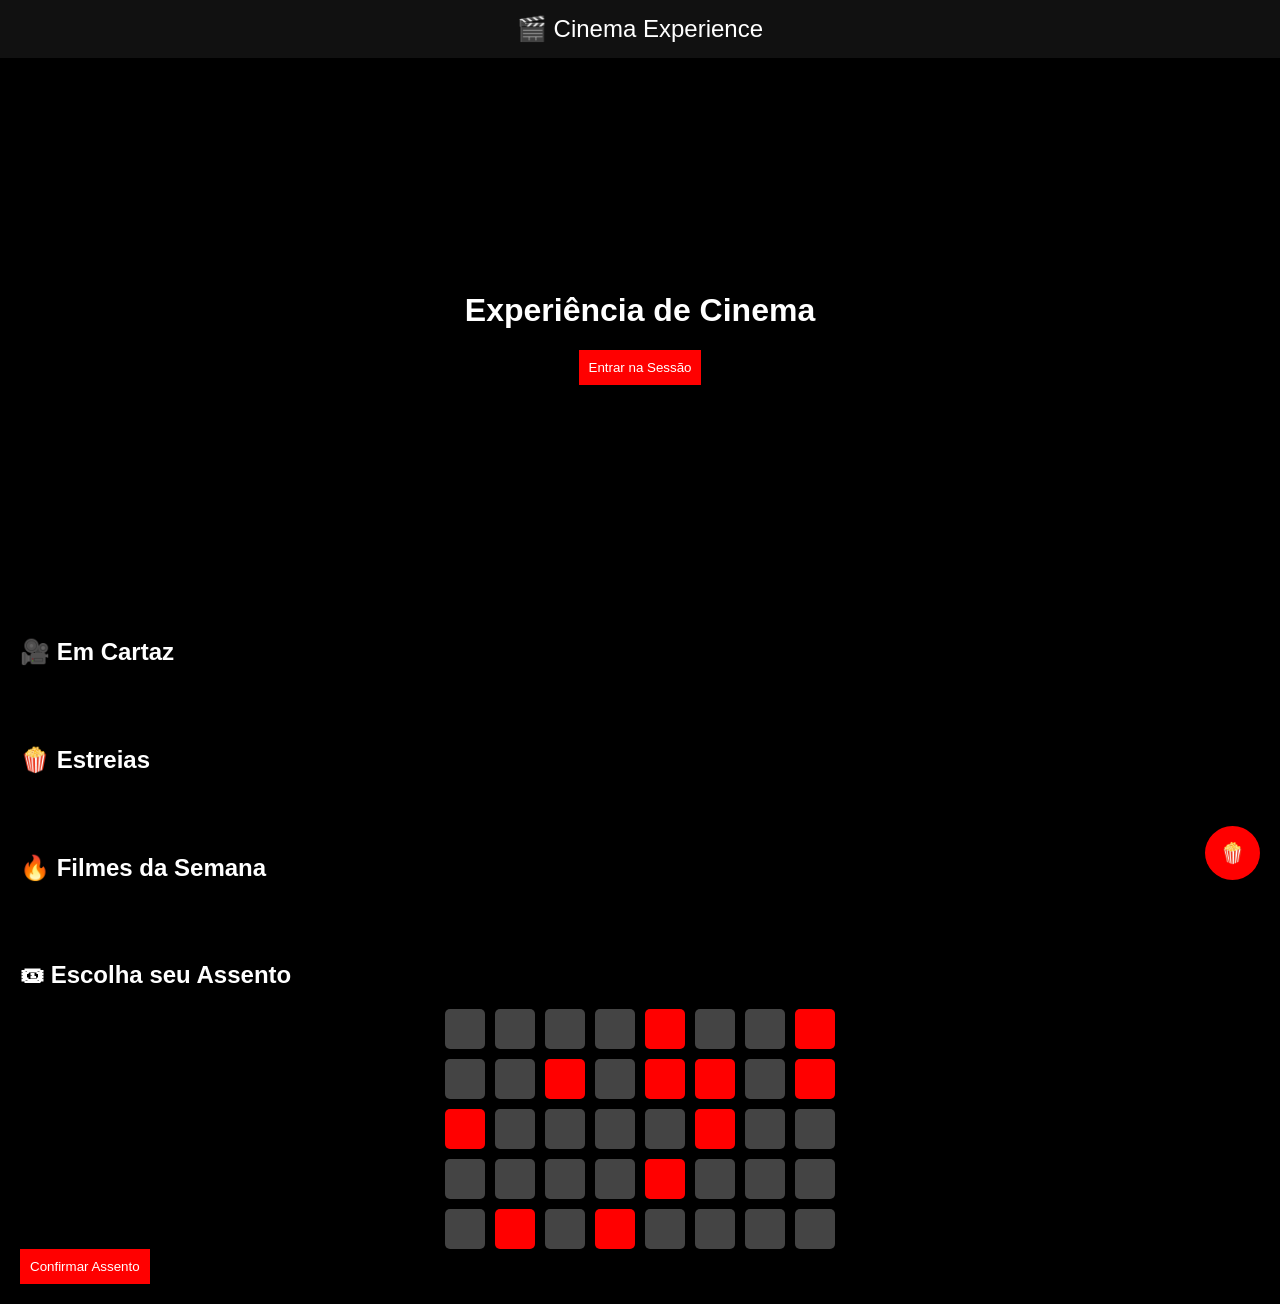
==== html/index.html @ 45d1f7ba "feat: adiciona bomboniere interativa com sidebar, overlay e animações" ====
<!DOCTYPE html>
<html lang="pt-BR">
<head>
  <meta charset="UTF-8">
  <title>Cinema Experience</title>
  <link rel="stylesheet" href="/css/style.css">
</head>

<body>

<header>🎬 Cinema Experience</header>

<div class="banner" id="banner">
  <h1>Experiência de Cinema</h1>
  <button onclick="openSessionMode()">Entrar na Sessão</button>
</div>

<div class="section">
  <h2>🎥 Em Cartaz</h2>
  <div class="carousel" id="nowPlaying"></div>
</div>

<div class="section">
  <h2>🍿 Estreias</h2>
  <div class="carousel" id="upcoming"></div>
</div>

<div class="section">
  <h2>🔥 Filmes da Semana</h2>
  <div class="carousel" id="weekly"></div>
</div>

<div class="section">
  <h2>🎟 Escolha seu Assento</h2>
  <div class="seats" id="seats"></div>
  <button onclick="confirmSeat()">Confirmar Assento</button>
</div>

<!-- BOTÃO FLUTUANTE -->
<button onclick="toggleSnackBar()" class="open-snack">
  🍿
</button>

<!-- SIDEBAR -->
<div class="snack-bar">
  <h3>🍿 Bomboniere</h3>

  <button onclick="addToCart('Pipoca', 15)">Pipoca - R$15</button>
  <button onclick="addToCart('Refrigerante', 10)">Refri - R$10</button>
  <button onclick="addToCart('Combo', 20)">Combo - R$20</button>

  <div id="cart"></div>
</div>

<script type="module" src="/js/main.js"></script>
<script src="/js/seats.js"></script>
<script src="/js/cart.js"></script>

</body>
</html>
---- css/style.css ----
body {
  margin:0;
  font-family: Arial;
  background:#000;
  color:#fff;
}

header {
  background:#111;
  padding:15px;
  text-align:center;
  font-size:24px;
}

.banner {
  height:60vh;
  background-size:cover;
  display:flex;
  align-items:center;
  justify-content:center;
  flex-direction:column;
}

.section {
  padding:20px;
}

.carousel {
  display:flex;
  overflow-x:auto;
  gap:15px;
}

.movie {
  min-width:150px;
}

.movie img {
  width:100%;
  border-radius:10px;
}

button {
  background:red;
  color:white;
  border:none;
  padding:10px;
  cursor:pointer;
}

button:hover {
  background:#ff3333;
  transition:0.3s;
}

.seats {
  display:grid;
  grid-template-columns: repeat(8, 40px);
  gap:10px;
  justify-content:center;
}

.seat {
  width:40px;
  height:40px;
  background:#444;
  border-radius:5px;
  cursor:pointer;
}

.seat.selected { background:green; }
.seat.occupied { background:red; }

/* BOTÃO FLUTUANTE */
.open-snack {
  position: fixed;
  bottom: 20px;
  right: 20px;
  background: red;
  padding: 15px;
  border-radius: 50%;
  font-size: 20px;
  z-index: 1000;
}

/* SIDEBAR ESCONDIDA */
.snack-bar {
  position: fixed;
  right: -300px;
  top: 0;
  width: 260px;
  height: 100vh;
  background: #111;
  padding: 20px;
  transition: 0.3s;
  display: flex;
  flex-direction: column;
  gap: 10px;
}

/* QUANDO ABRIR */
.snack-bar.active {
  right: 0;
}

#cart {
  margin-top: 20px;
  border-top: 1px solid #333;
  padding-top: 10px;
}
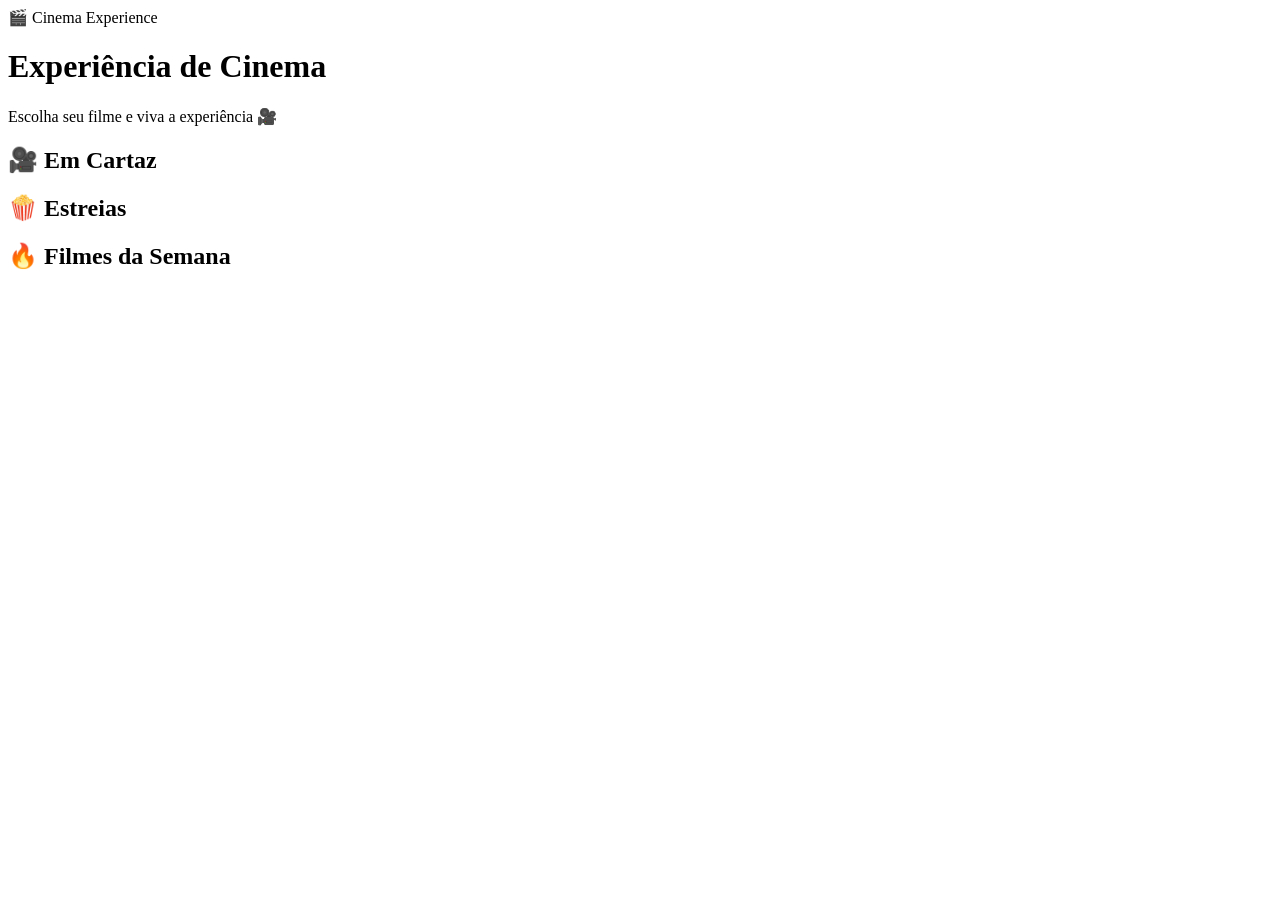
==== commit bbc7ae68: "feat: adiciona seleção de filme com navegação para página de assentos" ====
--- a/html/index.html
+++ b/html/index.html
@@ -3,7 +3,7 @@
 <head>
   <meta charset="UTF-8">
   <title>Cinema Experience</title>
-  <link rel="stylesheet" href="/css/style.css">
+  <link rel="stylesheet" href="css/style.css">
 </head>
 
 <body>
@@ -12,7 +12,7 @@
 
 <div class="banner" id="banner">
   <h1>Experiência de Cinema</h1>
-  <button onclick="openSessionMode()">Entrar na Sessão</button>
+  <p>Escolha seu filme e viva a experiência 🎥</p>
 </div>
 
 <div class="section">
@@ -30,31 +30,7 @@
   <div class="carousel" id="weekly"></div>
 </div>
 
-<div class="section">
-  <h2>🎟 Escolha seu Assento</h2>
-  <div class="seats" id="seats"></div>
-  <button onclick="confirmSeat()">Confirmar Assento</button>
-</div>
-
-<!-- BOTÃO FLUTUANTE -->
-<button onclick="toggleSnackBar()" class="open-snack">
-  🍿
-</button>
-
-<!-- SIDEBAR -->
-<div class="snack-bar">
-  <h3>🍿 Bomboniere</h3>
-
-  <button onclick="addToCart('Pipoca', 15)">Pipoca - R$15</button>
-  <button onclick="addToCart('Refrigerante', 10)">Refri - R$10</button>
-  <button onclick="addToCart('Combo', 20)">Combo - R$20</button>
-
-  <div id="cart"></div>
-</div>
-
-<script type="module" src="/js/main.js"></script>
-<script src="/js/seats.js"></script>
-<script src="/js/cart.js"></script>
+<script type="module" src="js/main.js"></script>
 
 </body>
 </html>
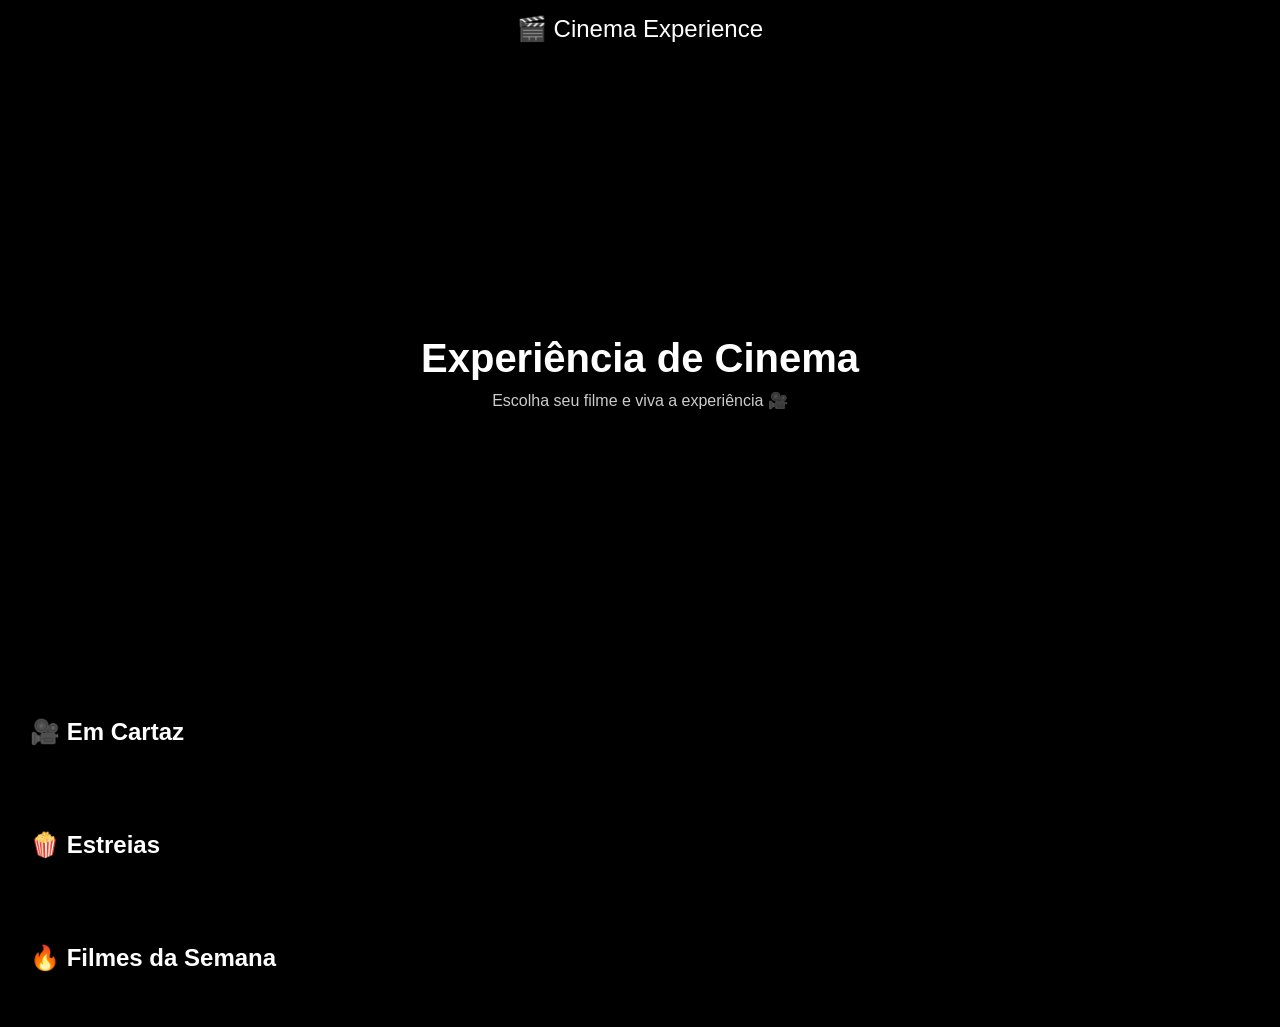
==== commit 736944d2: "feat: implementa página de sessão com telão, assento selecionado e bomboniere integrada" ====
--- a/html/index.html
+++ b/html/index.html
@@ -3,7 +3,7 @@
 <head>
   <meta charset="UTF-8">
   <title>Cinema Experience</title>
-  <link rel="stylesheet" href="css/style.css">
+  <link rel="stylesheet" href="/css/style.css">
 </head>
 
 <body>
@@ -30,7 +30,7 @@
   <div class="carousel" id="weekly"></div>
 </div>
 
-<script type="module" src="js/main.js"></script>
+<script type="module" src="/js/main.js"></script>
 
 </body>
 </html>
--- a/css/style.css
+++ b/css/style.css
@@ -0,0 +1,286 @@
+/* RESET */
+* {
+  margin: 0;
+  padding: 0;
+  box-sizing: border-box;
+}
+
+/* BODY */
+body {
+  font-family: 'Segoe UI', Arial;
+  background: #000;
+  color: #fff;
+}
+
+/* HEADER */
+header {
+  background: rgba(0,0,0,0.8);
+  padding: 15px;
+  text-align: center;
+  font-size: 24px;
+  position: sticky;
+  top: 0;
+  z-index: 100;
+  backdrop-filter: blur(10px);
+}
+
+/* BANNER (TELÃO) */
+.banner {
+  height: 70vh;
+  background-size: cover;
+  background-position: center;
+  display: flex;
+  align-items: center;
+  justify-content: center;
+  flex-direction: column;
+  text-align: center;
+  position: relative;
+}
+
+.banner::after {
+  content: "";
+  position: absolute;
+  width: 100%;
+  height: 100%;
+  background: linear-gradient(to top, #000, transparent);
+  top: 0;
+  left: 0;
+}
+
+.banner h1 {
+  z-index: 1;
+  font-size: 40px;
+}
+
+.banner p {
+  z-index: 1;
+  margin-top: 10px;
+  opacity: 0.8;
+}
+
+/* SEÇÕES */
+.section {
+  padding: 30px;
+}
+
+.section h2 {
+  margin-bottom: 15px;
+}
+
+/* CAROUSEL */
+.carousel {
+  display: flex;
+  overflow-x: auto;
+  gap: 15px;
+  padding-bottom: 10px;
+}
+
+.carousel::-webkit-scrollbar {
+  display: none;
+}
+
+/* CARD DE FILME */
+.movie {
+  min-width: 160px;
+  cursor: pointer;
+  transition: 0.3s;
+}
+
+.movie img {
+  width: 100%;
+  border-radius: 10px;
+}
+
+.movie:hover {
+  transform: scale(1.08);
+}
+
+/* BOTÕES */
+button {
+  background: red;
+  color: white;
+  border: none;
+  padding: 10px;
+  cursor: pointer;
+  border-radius: 5px;
+}
+
+button:hover {
+  background: #ff3333;
+}
+
+/* ===== ASSENTOS (CINEMA REAL) ===== */
+
+.cinema {
+  display: flex;
+  flex-direction: column;
+  align-items: center;
+  margin-top: 20px;
+}
+
+.row {
+  display: flex;
+  align-items: center;
+  gap: 10px;
+  margin: 5px;
+}
+
+.row-label {
+  width: 20px;
+  text-align: center;
+  font-weight: bold;
+}
+
+.seat {
+  width: 40px;
+  height: 40px;
+  background: #444;
+  border-radius: 5px;
+  display: flex;
+  align-items: center;
+  justify-content: center;
+  cursor: pointer;
+  transition: 0.2s;
+}
+
+.seat:hover {
+  transform: scale(1.1);
+}
+
+.seat.selected {
+  background: #00c853;
+}
+
+.seat.occupied {
+  background: #d50000;
+  cursor: not-allowed;
+}
+
+/* TELÃO */
+.screen {
+  width: 80%;
+  height: 60px;
+  background: linear-gradient(to bottom, #ccc, #999);
+  margin: 20px auto;
+  text-align: center;
+  line-height: 60px;
+  border-radius: 5px;
+  color: #000;
+  font-weight: bold;
+}
+
+/* ===== SESSÃO (TELÃO REAL) ===== */
+
+.screen-player {
+  height: 60vh;
+  background-size: cover;
+  background-position: center;
+  position: relative;
+}
+
+.screen-player::after {
+  content: "";
+  position: absolute;
+  width: 100%;
+  height: 100%;
+  background: linear-gradient(to top, #000, transparent);
+  top: 0;
+  left: 0;
+}
+
+.info {
+  text-align: center;
+  margin-top: 20px;
+}
+
+/* ===== BOMBONIERE ===== */
+
+/* BOTÃO FLUTUANTE */
+.open-snack {
+  position: fixed;
+  bottom: 25px;
+  right: 25px;
+  background: red;
+  padding: 18px;
+  border-radius: 50%;
+  font-size: 20px;
+  z-index: 1001;
+  box-shadow: 0 0 15px rgba(255,0,0,0.6);
+}
+
+/* OVERLAY */
+.overlay {
+  position: fixed;
+  top: 0;
+  left: 0;
+  width: 100%;
+  height: 100%;
+  background: rgba(0,0,0,0.7);
+  opacity: 0;
+  visibility: hidden;
+  transition: 0.3s;
+  z-index: 1000;
+}
+
+.overlay.active {
+  opacity: 1;
+  visibility: visible;
+}
+
+/* SIDEBAR */
+.snack-bar {
+  position: fixed;
+  top: 0;
+  right: -350px;
+  width: 300px;
+  height: 100vh;
+  background: #0d0d0d;
+  padding: 20px;
+  transition: 0.3s;
+  z-index: 1002;
+  display: flex;
+  flex-direction: column;
+}
+
+/* ABRIR */
+.snack-bar.active {
+  right: 0;
+}
+
+/* HEADER */
+.snack-bar h3 {
+  margin-bottom: 15px;
+}
+
+/* CART */
+#cart {
+  margin-top: 20px;
+  border-top: 1px solid #333;
+  padding-top: 10px;
+}
+
+/* ITENS */
+.cart-item {
+  display: flex;
+  justify-content: space-between;
+  align-items: center;
+  background: #222;
+  padding: 8px;
+  margin-bottom: 8px;
+  border-radius: 5px;
+}
+
+.cart-item button {
+  background: #ff4444;
+  padding: 5px;
+  border-radius: 4px;
+}
+
+/* BOTÃO PAGAMENTO */
+.pay-btn {
+  width: 100%;
+  margin-top: 10px;
+  background: green;
+  padding: 10px;
+  font-weight: bold;
+}
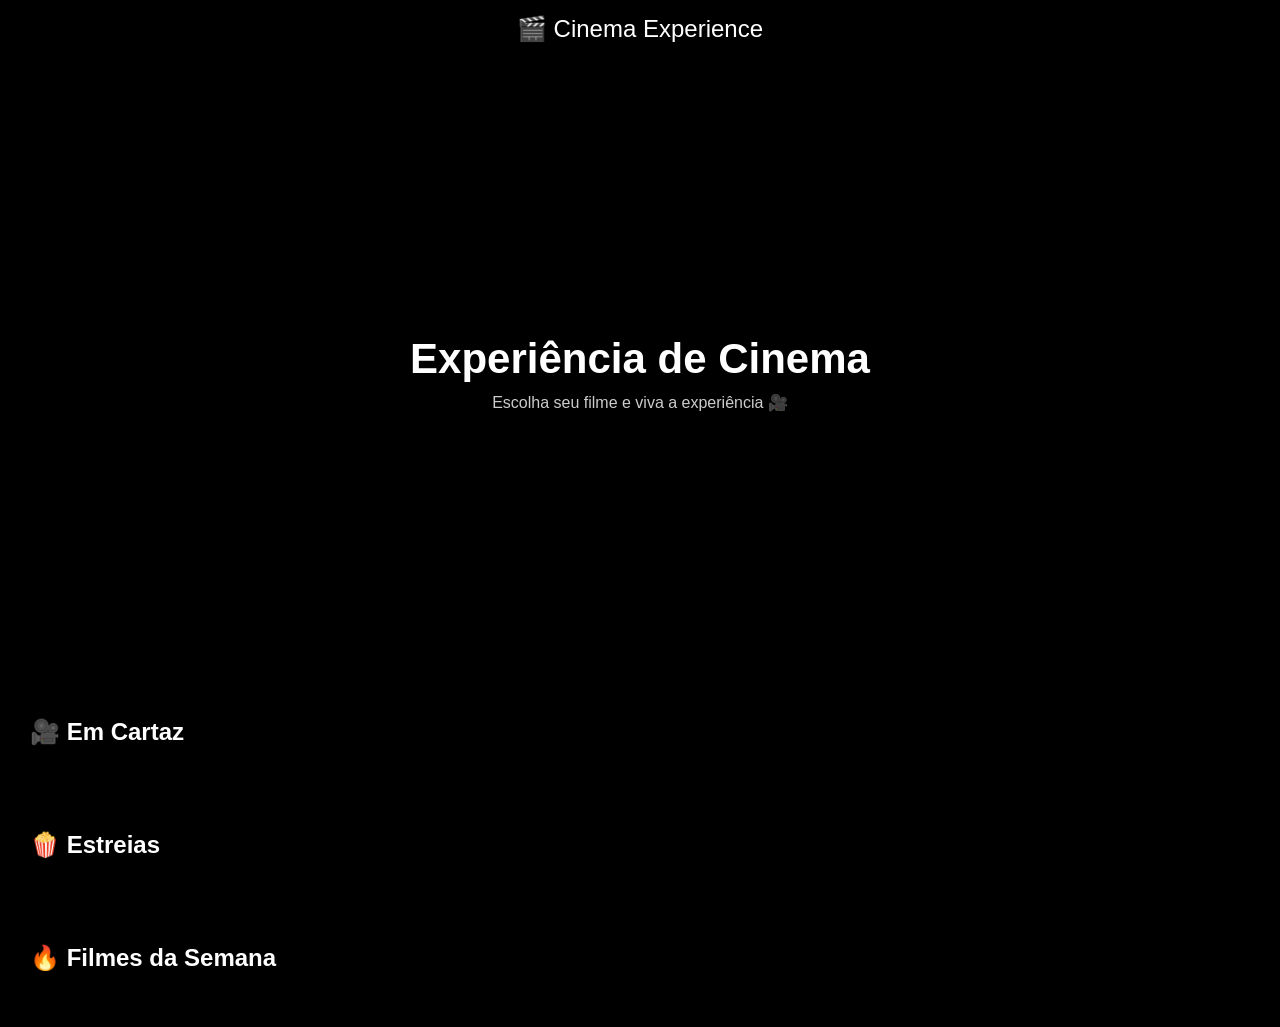
==== commit dd6f91df: "feat: cria página de sessão com estrutura do telão e bomboniere" ====
--- a/html/index.html
+++ b/html/index.html
@@ -30,7 +30,7 @@
   <div class="carousel" id="weekly"></div>
 </div>
 
-<script type="module" src="/js/main.js"></script>
+<script type="module" src="../js/main.js"></script>
 
 </body>
 </html>
--- a/css/style.css
+++ b/css/style.css
@@ -1,20 +1,20 @@
-/* RESET */
+/* ===== RESET ===== */
 * {
   margin: 0;
   padding: 0;
   box-sizing: border-box;
 }
 
-/* BODY */
+/* ===== BODY ===== */
 body {
-  font-family: 'Segoe UI', Arial;
+  font-family: 'Segoe UI', Arial, sans-serif;
   background: #000;
   color: #fff;
 }
 
-/* HEADER */
+/* ===== HEADER ===== */
 header {
-  background: rgba(0,0,0,0.8);
+  background: rgba(0,0,0,0.85);
   padding: 15px;
   text-align: center;
   font-size: 24px;
@@ -24,7 +24,7 @@
   backdrop-filter: blur(10px);
 }
 
-/* BANNER (TELÃO) */
+/* ===== BANNER (TELÃO HOME) ===== */
 .banner {
   height: 70vh;
   background-size: cover;
@@ -33,8 +33,8 @@
   align-items: center;
   justify-content: center;
   flex-direction: column;
-  text-align: center;
   position: relative;
+  text-align: center;
 }
 
 .banner::after {
@@ -43,22 +43,20 @@
   width: 100%;
   height: 100%;
   background: linear-gradient(to top, #000, transparent);
-  top: 0;
-  left: 0;
 }
 
 .banner h1 {
+  font-size: 42px;
   z-index: 1;
-  font-size: 40px;
 }
 
 .banner p {
-  z-index: 1;
   margin-top: 10px;
   opacity: 0.8;
-}
-
-/* SEÇÕES */
+  z-index: 1;
+}
+
+/* ===== SEÇÕES ===== */
 .section {
   padding: 30px;
 }
@@ -67,7 +65,7 @@
   margin-bottom: 15px;
 }
 
-/* CAROUSEL */
+/* ===== CAROUSEL ===== */
 .carousel {
   display: flex;
   overflow-x: auto;
@@ -76,10 +74,15 @@
 }
 
 .carousel::-webkit-scrollbar {
-  display: none;
-}
-
-/* CARD DE FILME */
+  height: 6px;
+}
+
+.carousel::-webkit-scrollbar-thumb {
+  background: red;
+  border-radius: 10px;
+}
+
+/* ===== FILMES ===== */
 .movie {
   min-width: 160px;
   cursor: pointer;
@@ -95,34 +98,36 @@
   transform: scale(1.08);
 }
 
-/* BOTÕES */
+/* ===== BOTÕES ===== */
 button {
-  background: red;
+  background: linear-gradient(45deg, red, #ff3333);
   color: white;
   border: none;
   padding: 10px;
   cursor: pointer;
-  border-radius: 5px;
+  border-radius: 6px;
+  transition: 0.3s;
 }
 
 button:hover {
-  background: #ff3333;
-}
-
-/* ===== ASSENTOS (CINEMA REAL) ===== */
-
+  transform: scale(1.05);
+}
+
+/* ===== CINEMA (ASSENTOS) ===== */
 .cinema {
   display: flex;
   flex-direction: column;
   align-items: center;
   margin-top: 20px;
+  perspective: 1000px;
 }
 
 .row {
   display: flex;
   align-items: center;
   gap: 10px;
-  margin: 5px;
+  margin: 6px;
+  transform: rotateX(20deg);
 }
 
 .row-label {
@@ -131,11 +136,12 @@
   font-weight: bold;
 }
 
+/* ===== ASSENTO ===== */
 .seat {
   width: 40px;
   height: 40px;
   background: #444;
-  border-radius: 5px;
+  border-radius: 6px;
   display: flex;
   align-items: center;
   justify-content: center;
@@ -156,21 +162,21 @@
   cursor: not-allowed;
 }
 
-/* TELÃO */
+/* ===== TELÃO ===== */
 .screen {
   width: 80%;
-  height: 60px;
-  background: linear-gradient(to bottom, #ccc, #999);
-  margin: 20px auto;
-  text-align: center;
-  line-height: 60px;
-  border-radius: 5px;
+  height: 70px;
+  background: linear-gradient(to bottom, #fff, #bbb);
+  margin: 30px auto;
+  border-radius: 10px;
+  text-align: center;
+  line-height: 70px;
   color: #000;
   font-weight: bold;
+  box-shadow: 0 0 30px rgba(255,255,255,0.3);
 }
 
 /* ===== SESSÃO (TELÃO REAL) ===== */
-
 .screen-player {
   height: 60vh;
   background-size: cover;
@@ -184,8 +190,6 @@
   width: 100%;
   height: 100%;
   background: linear-gradient(to top, #000, transparent);
-  top: 0;
-  left: 0;
 }
 
 .info {
@@ -193,14 +197,11 @@
   margin-top: 20px;
 }
 
-/* ===== BOMBONIERE ===== */
-
-/* BOTÃO FLUTUANTE */
+/* ===== BOTÃO BOMBONIERE ===== */
 .open-snack {
   position: fixed;
   bottom: 25px;
   right: 25px;
-  background: red;
   padding: 18px;
   border-radius: 50%;
   font-size: 20px;
@@ -208,7 +209,7 @@
   box-shadow: 0 0 15px rgba(255,0,0,0.6);
 }
 
-/* OVERLAY */
+/* ===== OVERLAY ===== */
 .overlay {
   position: fixed;
   top: 0;
@@ -227,7 +228,7 @@
   visibility: visible;
 }
 
-/* SIDEBAR */
+/* ===== SIDEBAR ===== */
 .snack-bar {
   position: fixed;
   top: 0;
@@ -242,24 +243,18 @@
   flex-direction: column;
 }
 
-/* ABRIR */
 .snack-bar.active {
   right: 0;
 }
 
-/* HEADER */
-.snack-bar h3 {
-  margin-bottom: 15px;
-}
-
-/* CART */
+/* ===== CARRINHO ===== */
 #cart {
   margin-top: 20px;
   border-top: 1px solid #333;
   padding-top: 10px;
 }
 
-/* ITENS */
+/* ===== ITEM ===== */
 .cart-item {
   display: flex;
   justify-content: space-between;
@@ -273,14 +268,35 @@
 .cart-item button {
   background: #ff4444;
   padding: 5px;
-  border-radius: 4px;
-}
-
-/* BOTÃO PAGAMENTO */
+}
+
+/* ===== PAGAMENTO ===== */
 .pay-btn {
   width: 100%;
   margin-top: 10px;
   background: green;
   padding: 10px;
   font-weight: bold;
+}
+
+/* ===== RESPONSIVO ===== */
+@media (max-width: 768px) {
+
+  .banner {
+    height: 50vh;
+  }
+
+  .movie {
+    min-width: 120px;
+  }
+
+  .seat {
+    width: 30px;
+    height: 30px;
+  }
+
+  .screen {
+    height: 50px;
+    line-height: 50px;
+  }
 }
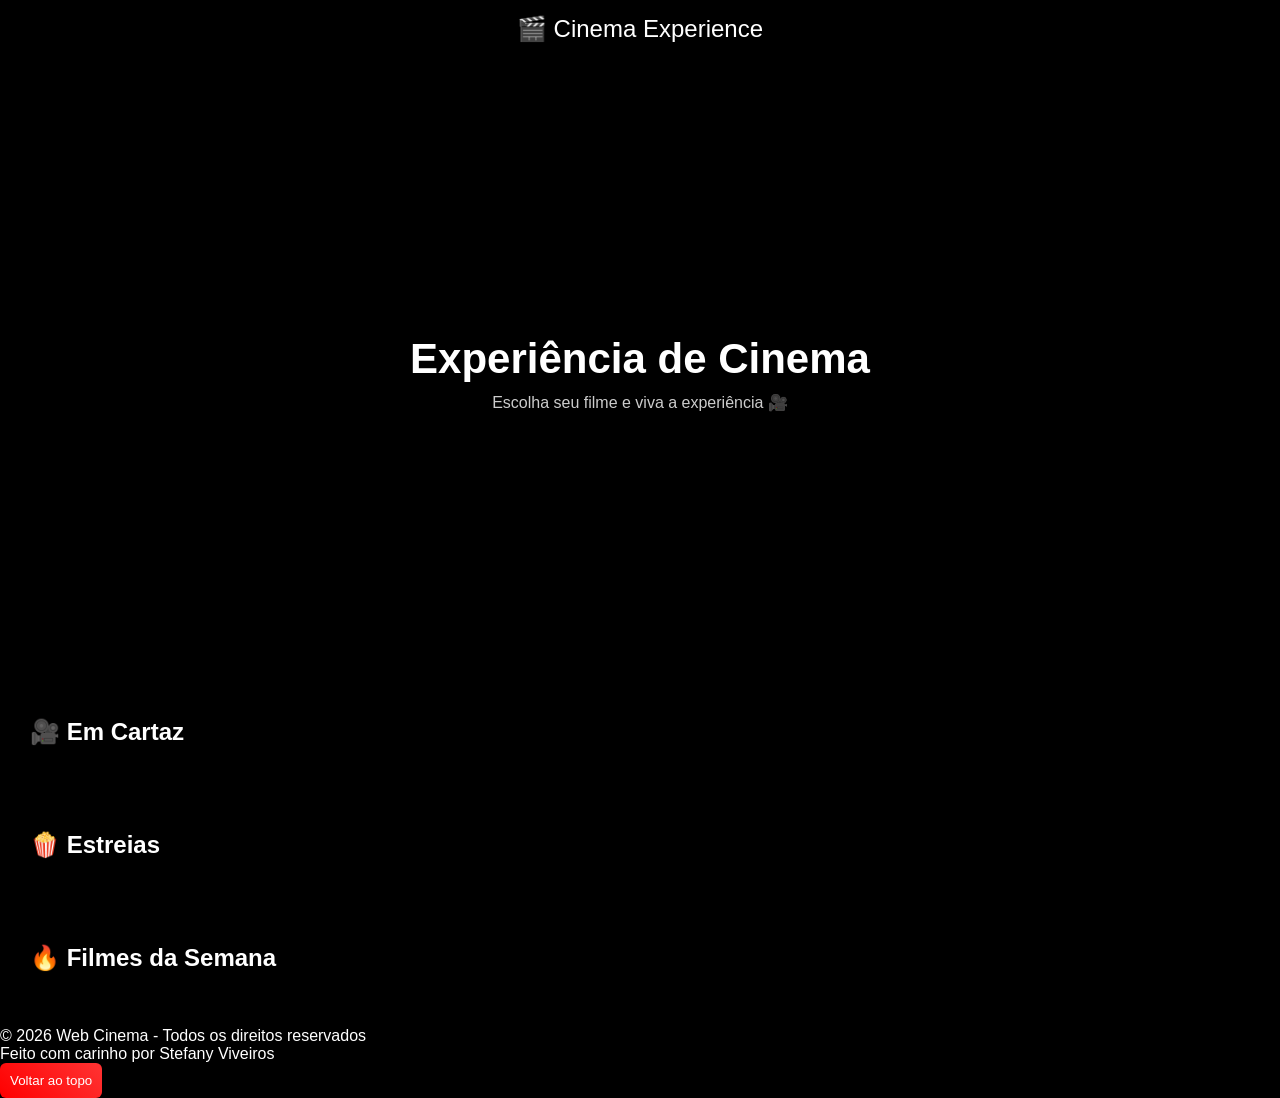
==== commit 0a57dc88: "feat: adiciona footer com créditos e botão voltar ao topo" ====
--- a/html/index.html
+++ b/html/index.html
@@ -30,6 +30,16 @@
   <div class="carousel" id="weekly"></div>
 </div>
 
+<footer>
+  <p>© 2026 Web Cinema - Todos os direitos reservados</p>
+
+  <p class="credit">
+    Feito com carinho por Stefany Viveiros
+  </p>
+
+  <button class="footer-btn">Voltar ao topo</button>
+</footer>
+
 <script type="module" src="../js/main.js"></script>
 
 </body>
--- a/css/style.css
+++ b/css/style.css
@@ -1,11 +1,9 @@
-/* ===== RESET ===== */
 * {
   margin: 0;
   padding: 0;
   box-sizing: border-box;
 }
 
-/* ===== BODY ===== */
 body {
   font-family: 'Segoe UI', Arial, sans-serif;
   background: #000;
@@ -24,7 +22,7 @@
   backdrop-filter: blur(10px);
 }
 
-/* ===== BANNER (TELÃO HOME) ===== */
+/* ===== BANNER ===== */
 .banner {
   height: 70vh;
   background-size: cover;
@@ -113,20 +111,23 @@
   transform: scale(1.05);
 }
 
-/* ===== CINEMA (ASSENTOS) ===== */
+/* ===== CINEMA ===== */
 .cinema {
   display: flex;
   flex-direction: column;
   align-items: center;
+  justify-content: center;
   margin-top: 20px;
   perspective: 1000px;
 }
 
+/* linhas */
 .row {
   display: flex;
   align-items: center;
+  justify-content: center;
   gap: 10px;
-  margin: 6px;
+  margin: 6px auto;
   transform: rotateX(20deg);
 }
 
@@ -136,11 +137,11 @@
   font-weight: bold;
 }
 
-/* ===== ASSENTO ===== */
+/* ===== ASSENTOS ===== */
 .seat {
   width: 40px;
   height: 40px;
-  background: #444;
+  background: #2ecc71; /* 🟢 LIVRE CORRETO */
   border-radius: 6px;
   display: flex;
   align-items: center;
@@ -151,12 +152,17 @@
 
 .seat:hover {
   transform: scale(1.1);
-}
-
+  opacity: 0.85;
+}
+
+/* 🟡 selecionado */
 .seat.selected {
-  background: #00c853;
-}
-
+  background: #f1c40f;
+  transform: scale(1.1);
+  box-shadow: 0 0 10px rgba(241, 196, 15, 0.5);
+}
+
+/* 🔴 ocupado */
 .seat.occupied {
   background: #d50000;
   cursor: not-allowed;
@@ -176,9 +182,9 @@
   box-shadow: 0 0 30px rgba(255,255,255,0.3);
 }
 
-/* ===== SESSÃO (TELÃO REAL) ===== */
+/* ===== TELÃO REAL ===== */
 .screen-player {
-  height: 60vh;
+  height: 70vh;
   background-size: cover;
   background-position: center;
   position: relative;
@@ -192,12 +198,13 @@
   background: linear-gradient(to top, #000, transparent);
 }
 
+/* ===== INFO ===== */
 .info {
   text-align: center;
   margin-top: 20px;
 }
 
-/* ===== BOTÃO BOMBONIERE ===== */
+/* ===== BOTÃO SNACK ===== */
 .open-snack {
   position: fixed;
   bottom: 25px;
@@ -254,7 +261,6 @@
   padding-top: 10px;
 }
 
-/* ===== ITEM ===== */
 .cart-item {
   display: flex;
   justify-content: space-between;
@@ -277,6 +283,46 @@
   background: green;
   padding: 10px;
   font-weight: bold;
+}
+
+/* ===== LEGENDA ===== */
+.legenda {
+  display: flex;
+  gap: 20px;
+  margin-top: 25px;
+  background: #1e1e1e;
+  padding: 10px 15px;
+  border-radius: 10px;
+  justify-content: center;
+  align-items: center;
+}
+
+.legenda div {
+  display: flex;
+  align-items: center;
+  font-size: 14px;
+  color: #fff;
+}
+
+/* boxes legenda */
+.box {
+  width: 14px;
+  height: 14px;
+  display: inline-block;
+  margin-right: 6px;
+  border-radius: 3px;
+}
+
+.box.livre {
+  background-color: #2ecc71;
+}
+
+.box.selecionado {
+  background-color: #f1c40f;
+}
+
+.box.ocupado {
+  background-color: #e74c3c;
 }
 
 /* ===== RESPONSIVO ===== */
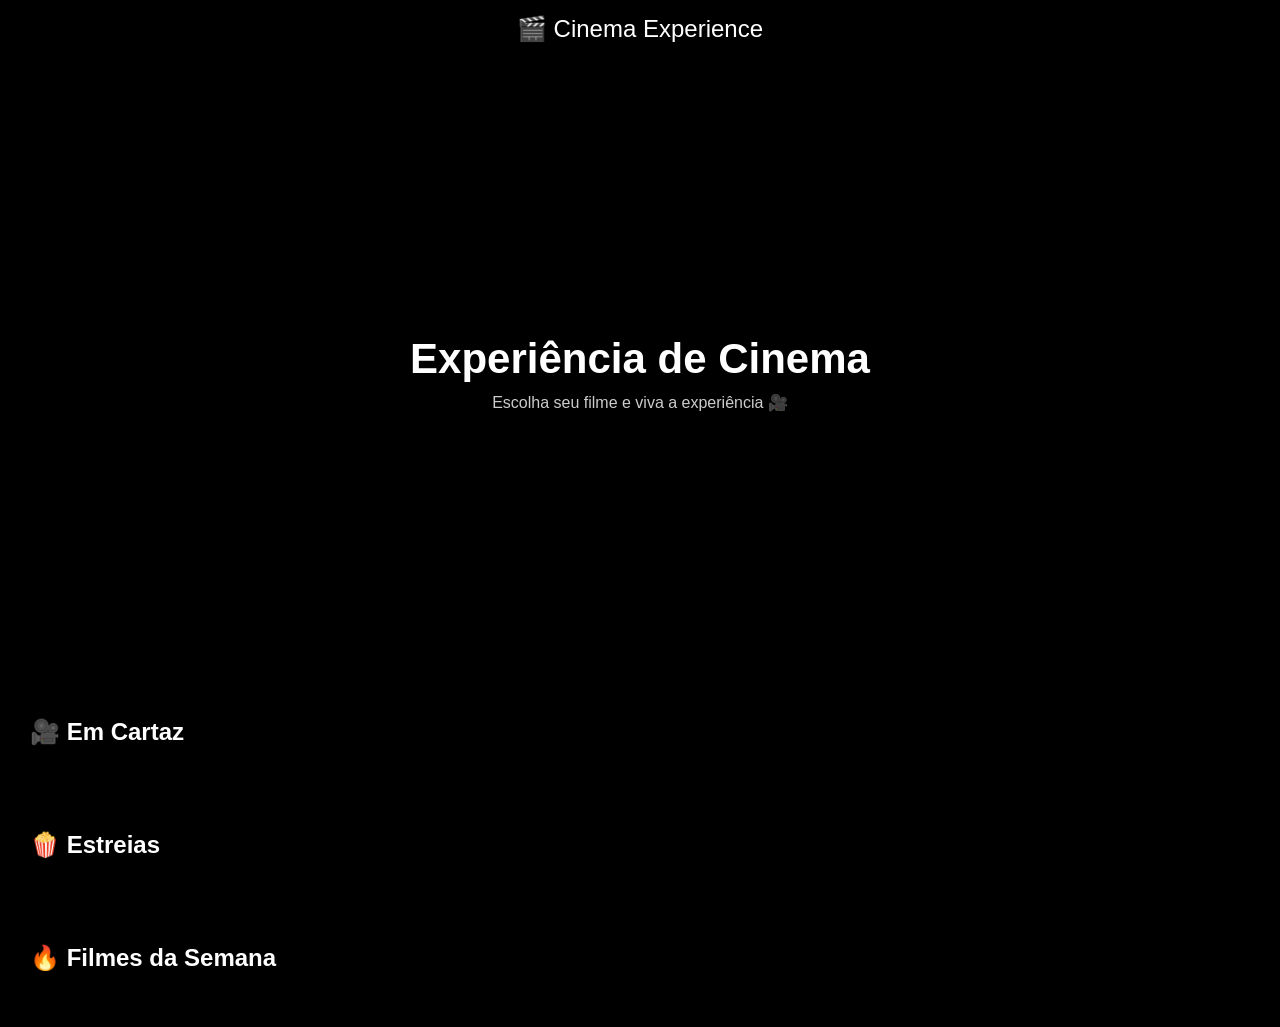
==== commit a86e3138: "atualizando" ====
--- a/html/index.html
+++ b/html/index.html
@@ -30,16 +30,6 @@
   <div class="carousel" id="weekly"></div>
 </div>
 
-<footer>
-  <p>© 2026 Web Cinema - Todos os direitos reservados</p>
-
-  <p class="credit">
-    Feito com carinho por Stefany Viveiros
-  </p>
-
-  <button class="footer-btn">Voltar ao topo</button>
-</footer>
-
 <script type="module" src="../js/main.js"></script>
 
 </body>
--- a/css/style.css
+++ b/css/style.css
@@ -1,9 +1,11 @@
+/* ===== RESET ===== */
 * {
   margin: 0;
   padding: 0;
   box-sizing: border-box;
 }
 
+/* ===== BODY ===== */
 body {
   font-family: 'Segoe UI', Arial, sans-serif;
   background: #000;
@@ -22,7 +24,7 @@
   backdrop-filter: blur(10px);
 }
 
-/* ===== BANNER ===== */
+/* ===== BANNER (TELÃO HOME) ===== */
 .banner {
   height: 70vh;
   background-size: cover;
@@ -111,23 +113,20 @@
   transform: scale(1.05);
 }
 
-/* ===== CINEMA ===== */
+/* ===== CINEMA (ASSENTOS) ===== */
 .cinema {
   display: flex;
   flex-direction: column;
   align-items: center;
-  justify-content: center;
   margin-top: 20px;
   perspective: 1000px;
 }
 
-/* linhas */
 .row {
   display: flex;
   align-items: center;
-  justify-content: center;
   gap: 10px;
-  margin: 6px auto;
+  margin: 6px;
   transform: rotateX(20deg);
 }
 
@@ -137,11 +136,11 @@
   font-weight: bold;
 }
 
-/* ===== ASSENTOS ===== */
+/* ===== ASSENTO ===== */
 .seat {
   width: 40px;
   height: 40px;
-  background: #2ecc71; /* 🟢 LIVRE CORRETO */
+  background: #444;
   border-radius: 6px;
   display: flex;
   align-items: center;
@@ -152,17 +151,12 @@
 
 .seat:hover {
   transform: scale(1.1);
-  opacity: 0.85;
-}
-
-/* 🟡 selecionado */
+}
+
 .seat.selected {
-  background: #f1c40f;
-  transform: scale(1.1);
-  box-shadow: 0 0 10px rgba(241, 196, 15, 0.5);
-}
-
-/* 🔴 ocupado */
+  background: #00c853;
+}
+
 .seat.occupied {
   background: #d50000;
   cursor: not-allowed;
@@ -182,9 +176,9 @@
   box-shadow: 0 0 30px rgba(255,255,255,0.3);
 }
 
-/* ===== TELÃO REAL ===== */
+/* ===== SESSÃO (TELÃO REAL) ===== */
 .screen-player {
-  height: 70vh;
+  height: 60vh;
   background-size: cover;
   background-position: center;
   position: relative;
@@ -198,13 +192,12 @@
   background: linear-gradient(to top, #000, transparent);
 }
 
-/* ===== INFO ===== */
 .info {
   text-align: center;
   margin-top: 20px;
 }
 
-/* ===== BOTÃO SNACK ===== */
+/* ===== BOTÃO BOMBONIERE ===== */
 .open-snack {
   position: fixed;
   bottom: 25px;
@@ -261,6 +254,7 @@
   padding-top: 10px;
 }
 
+/* ===== ITEM ===== */
 .cart-item {
   display: flex;
   justify-content: space-between;
@@ -285,7 +279,52 @@
   font-weight: bold;
 }
 
-/* ===== LEGENDA ===== */
+/* ===== RESPONSIVO ===== */
+@media (max-width: 768px) {
+
+  .banner {
+    height: 50vh;
+  }
+
+  .movie {
+    min-width: 120px;
+  }
+
+  .seat {
+    width: 30px;
+    height: 30px;
+  }
+
+  .screen {
+    height: 50px;
+    line-height: 50px;
+  }
+}
+/* 🎬 TELÃO REAL */
+.screen-player {
+  height: 70vh;
+  background-size: cover;
+  background-position: center;
+  position: relative;
+}
+
+/* efeito cinema */
+.screen-player::after {
+  content: "";
+  position: absolute;
+  width: 100%;
+  height: 100%;
+  background: linear-gradient(to top, #000, transparent);
+  top: 0;
+  left: 0;
+}
+
+/* info do filme */
+.info {
+  text-align: center;
+  margin-top: 20px;
+}
+
 .legenda {
   display: flex;
   gap: 20px;
@@ -304,7 +343,7 @@
   color: #fff;
 }
 
-/* boxes legenda */
+/* quadradinhos da legenda */
 .box {
   width: 14px;
   height: 14px;
@@ -323,26 +362,4 @@
 
 .box.ocupado {
   background-color: #e74c3c;
-}
-
-/* ===== RESPONSIVO ===== */
-@media (max-width: 768px) {
-
-  .banner {
-    height: 50vh;
-  }
-
-  .movie {
-    min-width: 120px;
-  }
-
-  .seat {
-    width: 30px;
-    height: 30px;
-  }
-
-  .screen {
-    height: 50px;
-    line-height: 50px;
-  }
 }
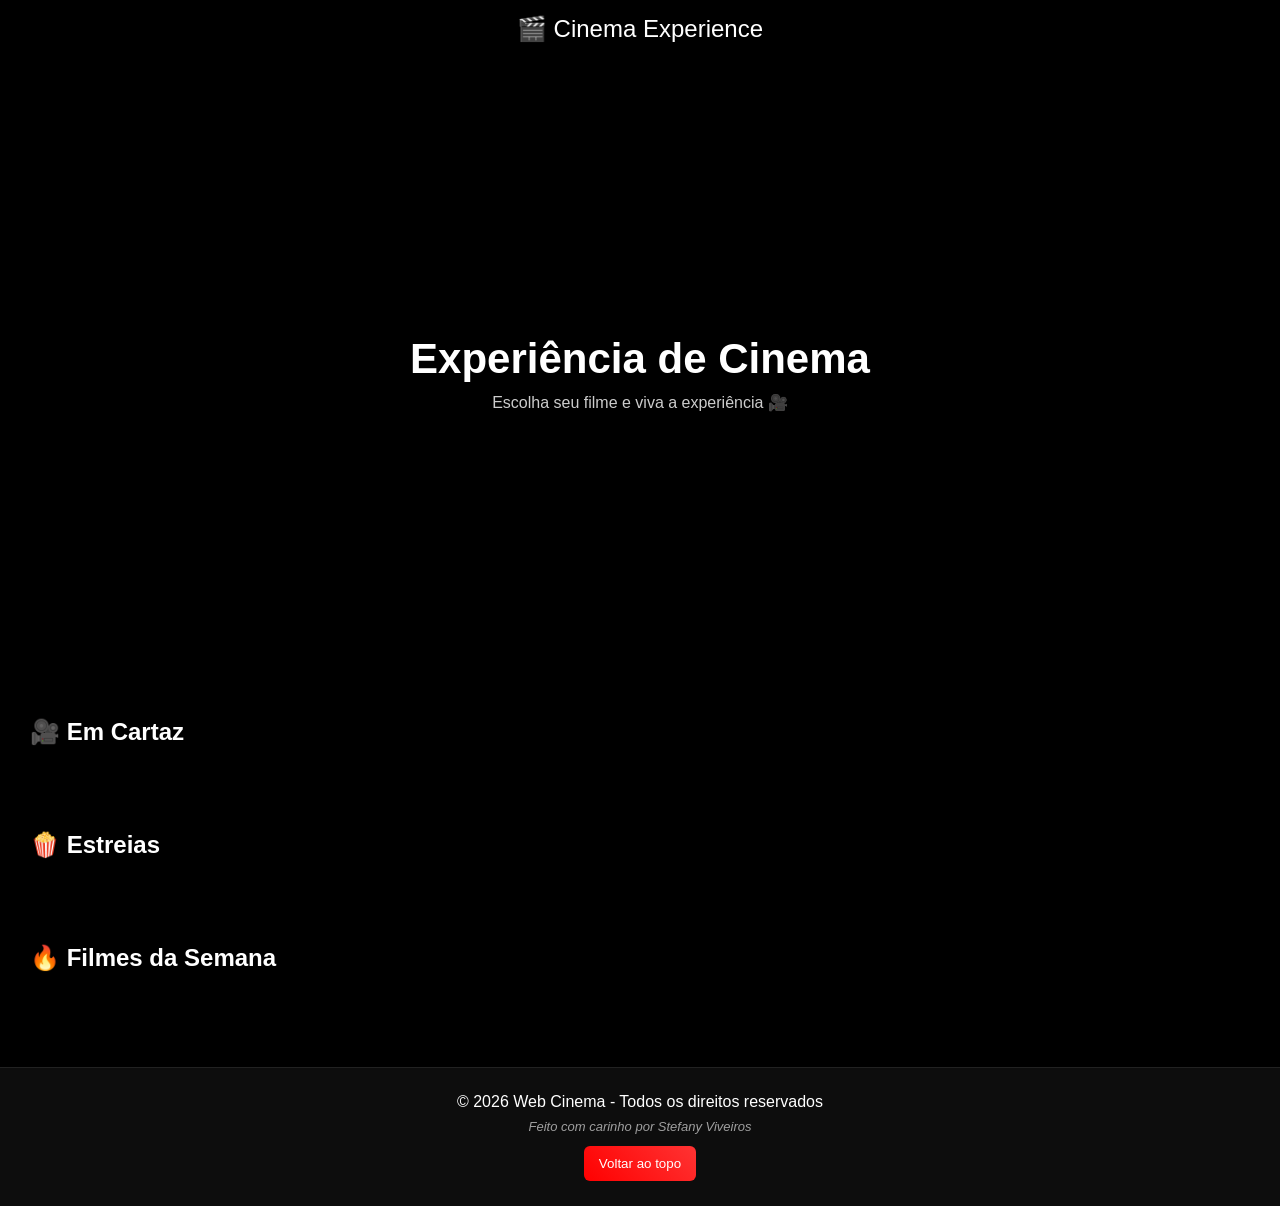
==== commit f048cc61: "fix: corrige estilo e alinhamento do botão no footer" ====
--- a/html/index.html
+++ b/html/index.html
@@ -30,7 +30,18 @@
   <div class="carousel" id="weekly"></div>
 </div>
 
-<script type="module" src="../js/main.js"></script>
+
+<footer class="footer">
+  <p>© 2026 Web Cinema - Todos os direitos reservados</p>
+
+  <p class="footer-credit">
+    Feito com carinho por Stefany Viveiros
+  </p>
+
+  <button class="footer-btn">Voltar ao topo</button>
+</footer>
+
+<script type="module" src="/js/main.js"></script>
 
 </body>
 </html>
--- a/css/style.css
+++ b/css/style.css
@@ -1,11 +1,9 @@
-/* ===== RESET ===== */
 * {
   margin: 0;
   padding: 0;
   box-sizing: border-box;
 }
 
-/* ===== BODY ===== */
 body {
   font-family: 'Segoe UI', Arial, sans-serif;
   background: #000;
@@ -24,7 +22,7 @@
   backdrop-filter: blur(10px);
 }
 
-/* ===== BANNER (TELÃO HOME) ===== */
+/* ===== BANNER ===== */
 .banner {
   height: 70vh;
   background-size: cover;
@@ -113,20 +111,23 @@
   transform: scale(1.05);
 }
 
-/* ===== CINEMA (ASSENTOS) ===== */
+/* ===== CINEMA ===== */
 .cinema {
   display: flex;
   flex-direction: column;
   align-items: center;
+  justify-content: center;
   margin-top: 20px;
   perspective: 1000px;
 }
 
+/* linhas */
 .row {
   display: flex;
   align-items: center;
+  justify-content: center;
   gap: 10px;
-  margin: 6px;
+  margin: 6px auto;
   transform: rotateX(20deg);
 }
 
@@ -136,11 +137,11 @@
   font-weight: bold;
 }
 
-/* ===== ASSENTO ===== */
+/* ===== ASSENTOS ===== */
 .seat {
   width: 40px;
   height: 40px;
-  background: #444;
+  background: #2ecc71; /* 🟢 LIVRE CORRETO */
   border-radius: 6px;
   display: flex;
   align-items: center;
@@ -151,12 +152,17 @@
 
 .seat:hover {
   transform: scale(1.1);
-}
-
+  opacity: 0.85;
+}
+
+/* 🟡 selecionado */
 .seat.selected {
-  background: #00c853;
-}
-
+  background: #f1c40f;
+  transform: scale(1.1);
+  box-shadow: 0 0 10px rgba(241, 196, 15, 0.5);
+}
+
+/* 🔴 ocupado */
 .seat.occupied {
   background: #d50000;
   cursor: not-allowed;
@@ -176,9 +182,9 @@
   box-shadow: 0 0 30px rgba(255,255,255,0.3);
 }
 
-/* ===== SESSÃO (TELÃO REAL) ===== */
+/* ===== TELÃO REAL ===== */
 .screen-player {
-  height: 60vh;
+  height: 70vh;
   background-size: cover;
   background-position: center;
   position: relative;
@@ -192,12 +198,13 @@
   background: linear-gradient(to top, #000, transparent);
 }
 
+/* ===== INFO ===== */
 .info {
   text-align: center;
   margin-top: 20px;
 }
 
-/* ===== BOTÃO BOMBONIERE ===== */
+/* ===== BOTÃO SNACK ===== */
 .open-snack {
   position: fixed;
   bottom: 25px;
@@ -254,7 +261,6 @@
   padding-top: 10px;
 }
 
-/* ===== ITEM ===== */
 .cart-item {
   display: flex;
   justify-content: space-between;
@@ -279,52 +285,7 @@
   font-weight: bold;
 }
 
-/* ===== RESPONSIVO ===== */
-@media (max-width: 768px) {
-
-  .banner {
-    height: 50vh;
-  }
-
-  .movie {
-    min-width: 120px;
-  }
-
-  .seat {
-    width: 30px;
-    height: 30px;
-  }
-
-  .screen {
-    height: 50px;
-    line-height: 50px;
-  }
-}
-/* 🎬 TELÃO REAL */
-.screen-player {
-  height: 70vh;
-  background-size: cover;
-  background-position: center;
-  position: relative;
-}
-
-/* efeito cinema */
-.screen-player::after {
-  content: "";
-  position: absolute;
-  width: 100%;
-  height: 100%;
-  background: linear-gradient(to top, #000, transparent);
-  top: 0;
-  left: 0;
-}
-
-/* info do filme */
-.info {
-  text-align: center;
-  margin-top: 20px;
-}
-
+/* ===== LEGENDA ===== */
 .legenda {
   display: flex;
   gap: 20px;
@@ -343,7 +304,7 @@
   color: #fff;
 }
 
-/* quadradinhos da legenda */
+/* boxes legenda */
 .box {
   width: 14px;
   height: 14px;
@@ -362,4 +323,57 @@
 
 .box.ocupado {
   background-color: #e74c3c;
+}
+
+/* ===== RESPONSIVO ===== */
+@media (max-width: 768px) {
+
+  .banner {
+    height: 50vh;
+  }
+
+  .movie {
+    min-width: 120px;
+  }
+
+  .seat {
+    width: 30px;
+    height: 30px;
+  }
+
+  .screen {
+    height: 50px;
+    line-height: 50px;
+  }
+}
+
+.footer {
+  background: #0d0d0d;
+  color: #fff;
+  text-align: center;
+  padding: 25px 15px;
+  margin-top: 40px;
+  border-top: 1px solid #222;
+}
+
+.footer-credit {
+  margin-top: 8px;
+  font-size: 13px;
+  opacity: 0.6;
+  font-style: italic;
+}
+
+.footer-btn {
+  margin-top: 12px;
+  background: linear-gradient(45deg, red, #ff3333);
+  color: white;
+  border: none;
+  padding: 10px 15px;
+  border-radius: 6px;
+  cursor: pointer;
+  transition: 0.3s;
+}
+
+.footer-btn:hover {
+  transform: scale(1.05);
 }
